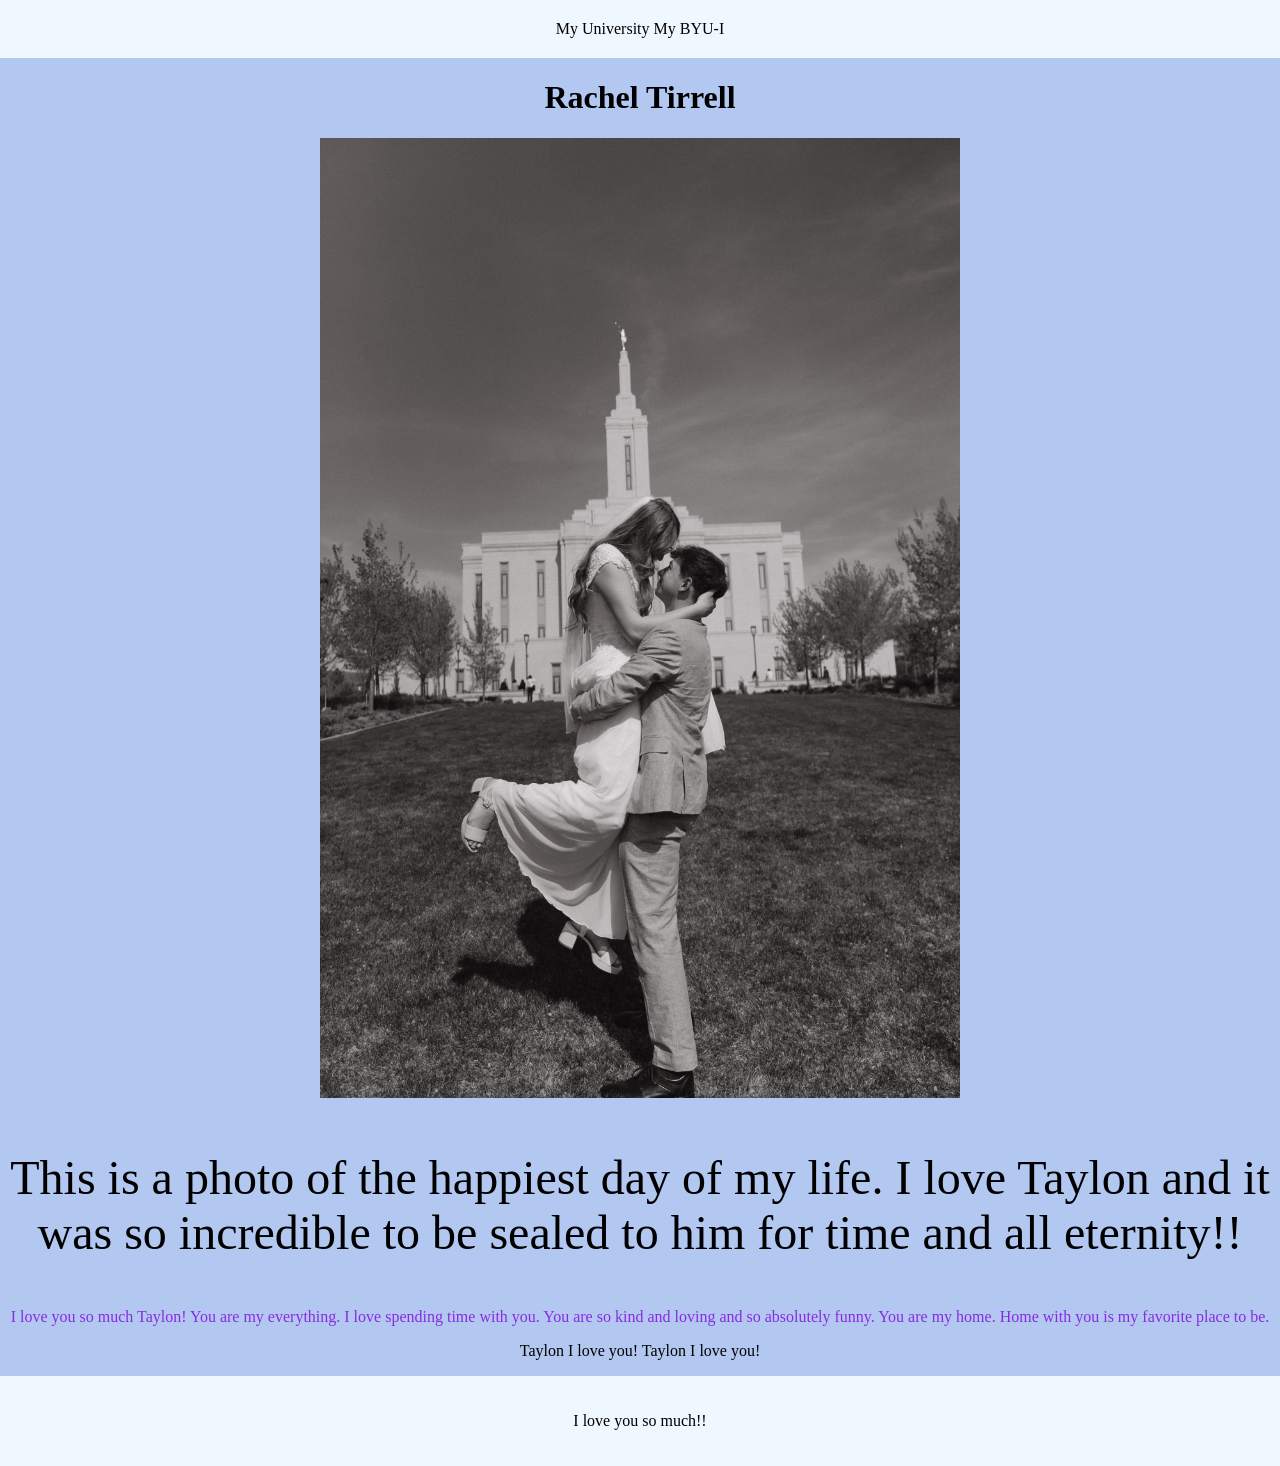
==== index.html @ a35fd4ae "first commit" ====
<!DOCTYPE html>
<html lang="en">
<head>
    <meta charset="UTF-8">
    <meta name="viewport" content="width=device-width, initial-scale=1.0">
    <title>Portal Page</title>
    <link rel="stylesheet" href="styles/styles.css">
</head>
<body>
    <header>
        <nav>
            <a href="http://www.byui.edu" target="_blank">My University</a>
            <a href="https://my.byui.edu/external/login?redirectTo=%2F">My BYU-I</a>
        </nav>
    </header>
    <main>
        <h1>Rachel Tirrell</h1>
        <img src="images/weddingpic.jpg" alt="a picture of Rachel and Taylon Tirrell infront of the temple after their sealing">
        <p id="second">  This is a photo of the happiest day of my life. I love Taylon and it was so incredible to be sealed to him for time and all eternity!!</p>
        <p class="emphasis">I love you so much Taylon! You are my everything. I love spending time with you. You are so kind and loving and so absolutely funny. You are my home. Home with you is my favorite place to be.</p>
         <p> Taylon I love you! 
            Taylon I love you!</p>
        
    </main>
    <footer>
        <p>I love you so much!! </p>
    </footer>
</body>
---- styles/styles.css ----
img{width: 50%}
body{background-color: rgb(178, 200, 241);
text-align: center; 
text-wrap: initial;
margin: 0;}
/* nav {background-color: aliceblue;}  */
header, footer{
    background-color: aliceblue;
    padding: 20px;
}
a{
    text-decoration: none;
    color: black;
}
p{
    font-size: ;
}
#second {
    font-size: 3em;
}
.emphasis {
    color: blueviolet;
}
nav a:hover {
    text-decoration: underline;
    color:blueviolet
}
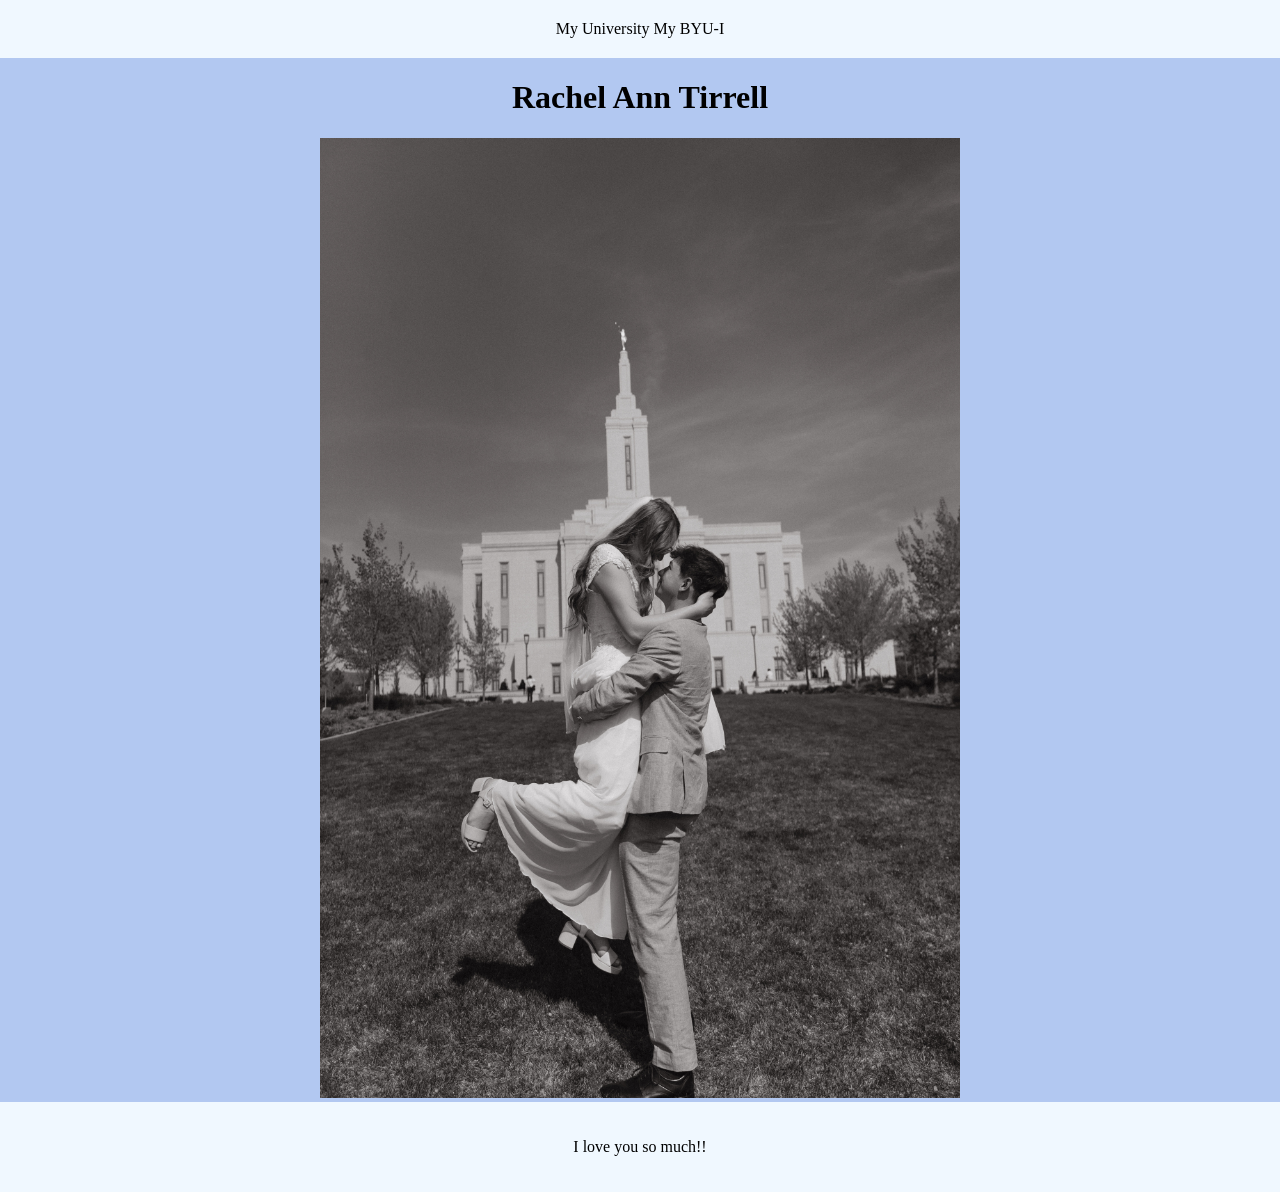
==== commit f4383248: "i deleted 2 paragraphs" ====
--- a/index.html
+++ b/index.html
@@ -14,12 +14,9 @@
         </nav>
     </header>
     <main>
-        <h1>Rachel Tirrell</h1>
+        <h1>Rachel Ann Tirrell</h1>
         <img src="images/weddingpic.jpg" alt="a picture of Rachel and Taylon Tirrell infront of the temple after their sealing">
-        <p id="second">  This is a photo of the happiest day of my life. I love Taylon and it was so incredible to be sealed to him for time and all eternity!!</p>
-        <p class="emphasis">I love you so much Taylon! You are my everything. I love spending time with you. You are so kind and loving and so absolutely funny. You are my home. Home with you is my favorite place to be.</p>
-         <p> Taylon I love you! 
-            Taylon I love you!</p>
+        
         
     </main>
     <footer>
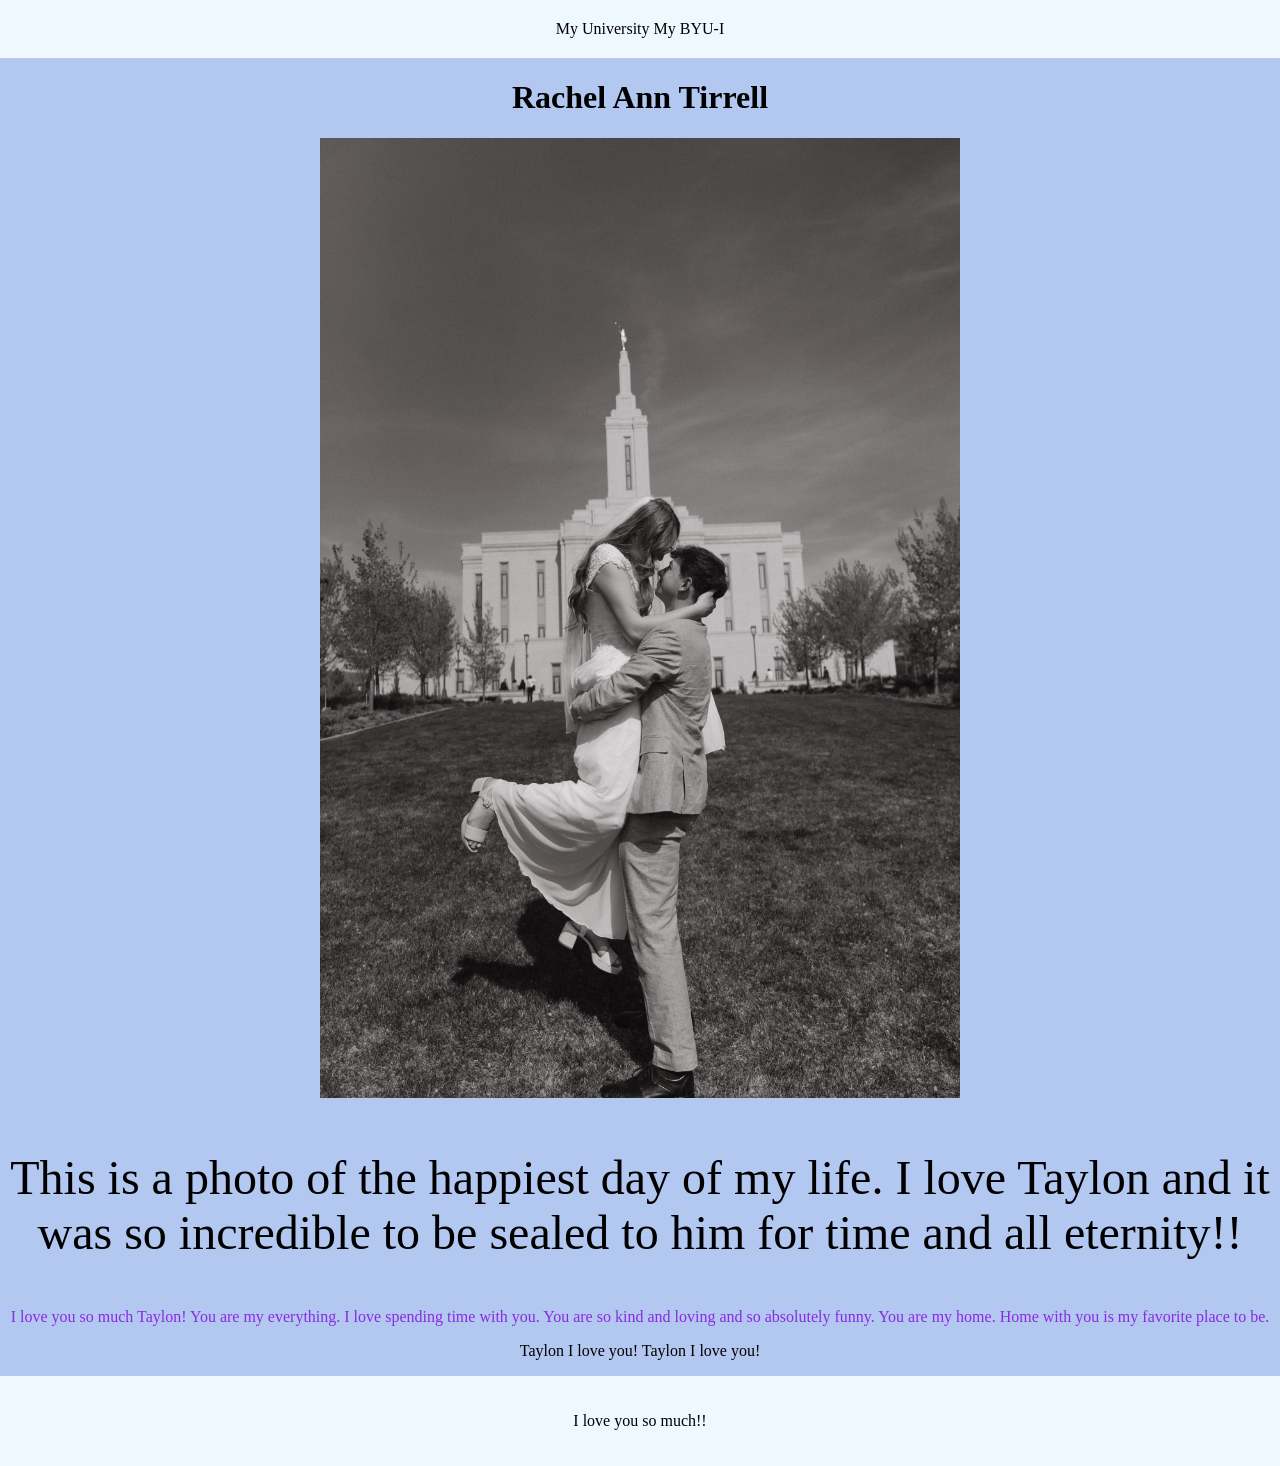
==== commit f054ca57: "added back in my paragraphs" ====
--- a/index.html
+++ b/index.html
@@ -16,7 +16,10 @@
     <main>
         <h1>Rachel Ann Tirrell</h1>
         <img src="images/weddingpic.jpg" alt="a picture of Rachel and Taylon Tirrell infront of the temple after their sealing">
-        
+        <p id="second">  This is a photo of the happiest day of my life. I love Taylon and it was so incredible to be sealed to him for time and all eternity!!</p>
+        <p class="emphasis">I love you so much Taylon! You are my everything. I love spending time with you. You are so kind and loving and so absolutely funny. You are my home. Home with you is my favorite place to be.</p>
+         <p> Taylon I love you! 
+            Taylon I love you!</p>
         
     </main>
     <footer>
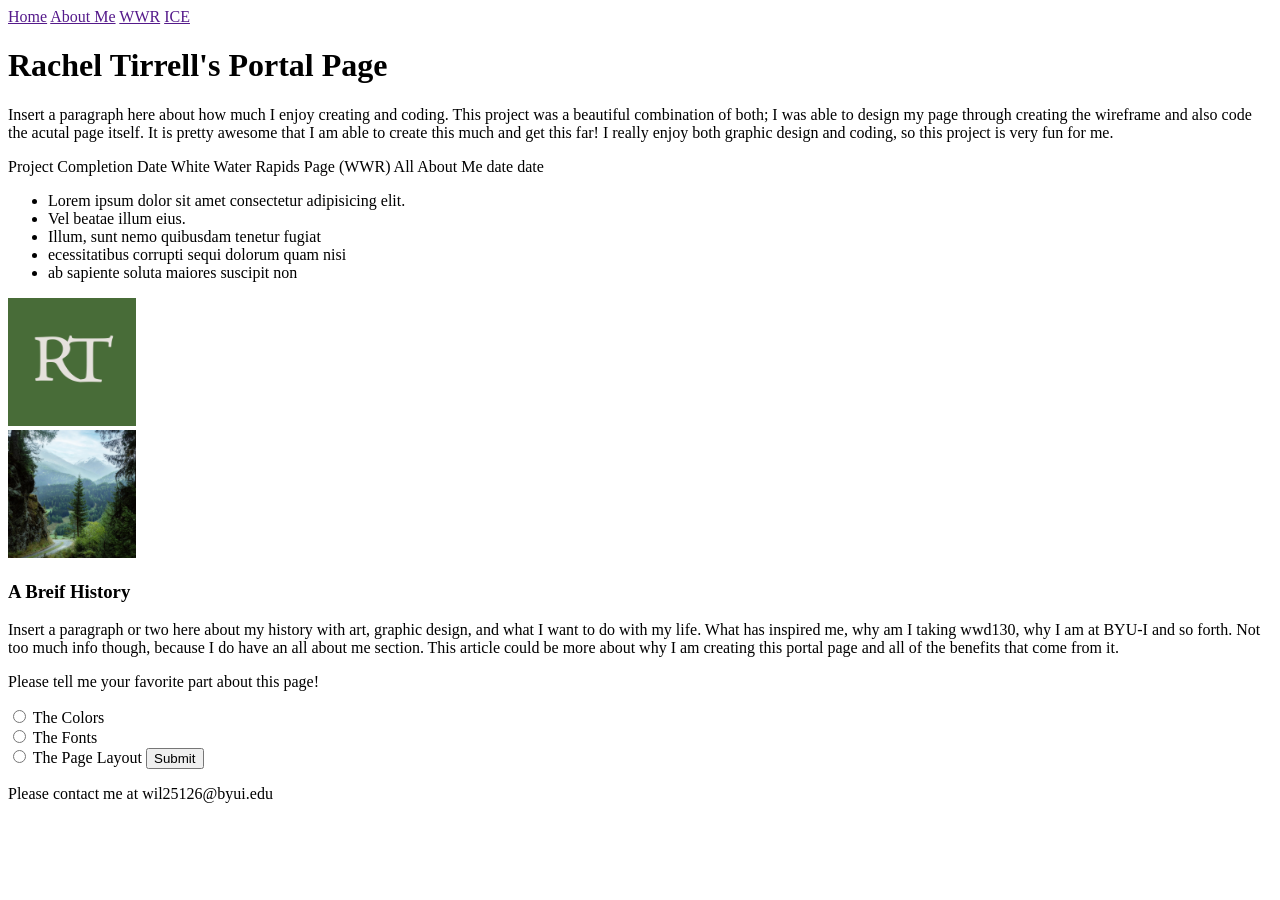
==== commit 172924b4: "portal page check in 200" ====
--- a/index.html
+++ b/index.html
@@ -3,26 +3,75 @@
 <head>
     <meta charset="UTF-8">
     <meta name="viewport" content="width=device-width, initial-scale=1.0">
-    <title>Portal Page</title>
-    <link rel="stylesheet" href="styles/styles.css">
+    <title>Document</title>
+     <link rel="stylesheet" href="styles/styles.css" />
 </head>
 <body>
-    <header>
-        <nav>
-            <a href="http://www.byui.edu" target="_blank">My University</a>
-            <a href="https://my.byui.edu/external/login?redirectTo=%2F">My BYU-I</a>
-        </nav>
-    </header>
-    <main>
-        <h1>Rachel Ann Tirrell</h1>
-        <img src="images/weddingpic.jpg" alt="a picture of Rachel and Taylon Tirrell infront of the temple after their sealing">
-        <p id="second">  This is a photo of the happiest day of my life. I love Taylon and it was so incredible to be sealed to him for time and all eternity!!</p>
-        <p class="emphasis">I love you so much Taylon! You are my everything. I love spending time with you. You are so kind and loving and so absolutely funny. You are my home. Home with you is my favorite place to be.</p>
-         <p> Taylon I love you! 
-            Taylon I love you!</p>
-        
-    </main>
-    <footer>
-        <p>I love you so much!! </p>
-    </footer>
-</body>+    <div>
+        <header>
+            <nav>
+                <a href="">Home</a>
+                <a href="">About Me</a>
+                <a href="">WWR</a>
+                <a href="">ICE</a>
+            </nav>
+        </header>
+        <main>
+            <h1>Rachel Tirrell's Portal Page</h1>
+            <section class="text box">
+                <p> Insert a paragraph here about how much I enjoy creating and coding. This project was a beautiful combination of both; I was able to design my page through creating the wireframe and also code the acutal page itself. It is pretty awesome that I am able to create this much and get this far! I really enjoy both graphic design and coding, so this project is very fun for me.</p>
+            </section>
+            <section class="text box">
+                </table>
+                <tr>
+                    <th>Project</th>
+                    <th>Completion Date</th>
+                </tr>
+                <tr>
+                    <td>White Water Rapids Page (WWR)</td>
+                    <td>All About Me</td>
+                </tr>
+                <tr>
+                    <td>date</td>
+                    <td>date</td>
+                </tr>
+                </table>
+            </section>
+            <section class="text box">
+                <ul>
+                    <li>Lorem ipsum dolor sit amet consectetur adipisicing elit. </li> 
+                    <li>Vel beatae illum eius. </li>
+                    <li>Illum, sunt nemo quibusdam tenetur fugiat </li>
+                    <li>ecessitatibus corrupti sequi dolorum quam nisi</li>
+                    <li>ab sapiente soluta maiores suscipit non</li>
+                </ul>
+            </section>
+            <section>
+                <div class="logo container">
+                <img src="images/my_logo.png" alt="Rachel Tirrell Logo" height="128px" width="auto"></div>
+                <div class="tree container">
+                <img src="images/tree.jpg" alt="Beautiful trees and mountains" height="128px" width="auto"></div>
+            </section>
+            <article>
+                <h3>A Breif History</h3>
+                <p> Insert a paragraph or two here about my history with art, graphic design, and what I want to do with my life. What has inspired me, why am I taking wwd130, why I am at BYU-I and so forth. Not too much info though, because I do have an all about me section. This article could be more about why I am creating this portal page and all of the benefits that come from it.</p>
+            </article>
+            <section> 
+                <p>Please tell me your favorite part about this page!</p>
+                <form>
+                    <input type="radio" id="color" name="fav_part" value="color">
+                    <label for="color">The Colors</label><br>
+                    <input type="radio" id="Font" name="fav_part" value="font">
+                    <label for="font">The Fonts</label><br>
+                    <input type="radio" id="layout" name="fav_part" value="layout">
+                    <label for="layout">The Page Layout </label>
+                    <input type="submit" value="Submit">
+                </form>
+            </section>
+        </main>
+        <footer>
+            <p>Please contact me at wil25126@byui.edu</p>
+        </footer>
+    </div>
+</body>
+</html>
--- a/styles/styles.css
+++ b/styles/styles.css
@@ -1,27 +1,7 @@
-img{width: 50%}
-body{background-color: rgb(178, 200, 241);
-text-align: center; 
-text-wrap: initial;
-margin: 0;}
-/* nav {background-color: aliceblue;}  */
-header, footer{
-    background-color: aliceblue;
-    padding: 20px;
+table, th, td {
+  border:1px solid black;
 }
-a{
-    text-decoration: none;
-    color: black;
-}
-p{
-    font-size: ;
-}
-#second {
-    font-size: 3em;
-}
-.emphasis {
-    color: blueviolet;
-}
-nav a:hover {
-    text-decoration: underline;
-    color:blueviolet
+image {
+    height: 130px;
+    width: auto;
 }
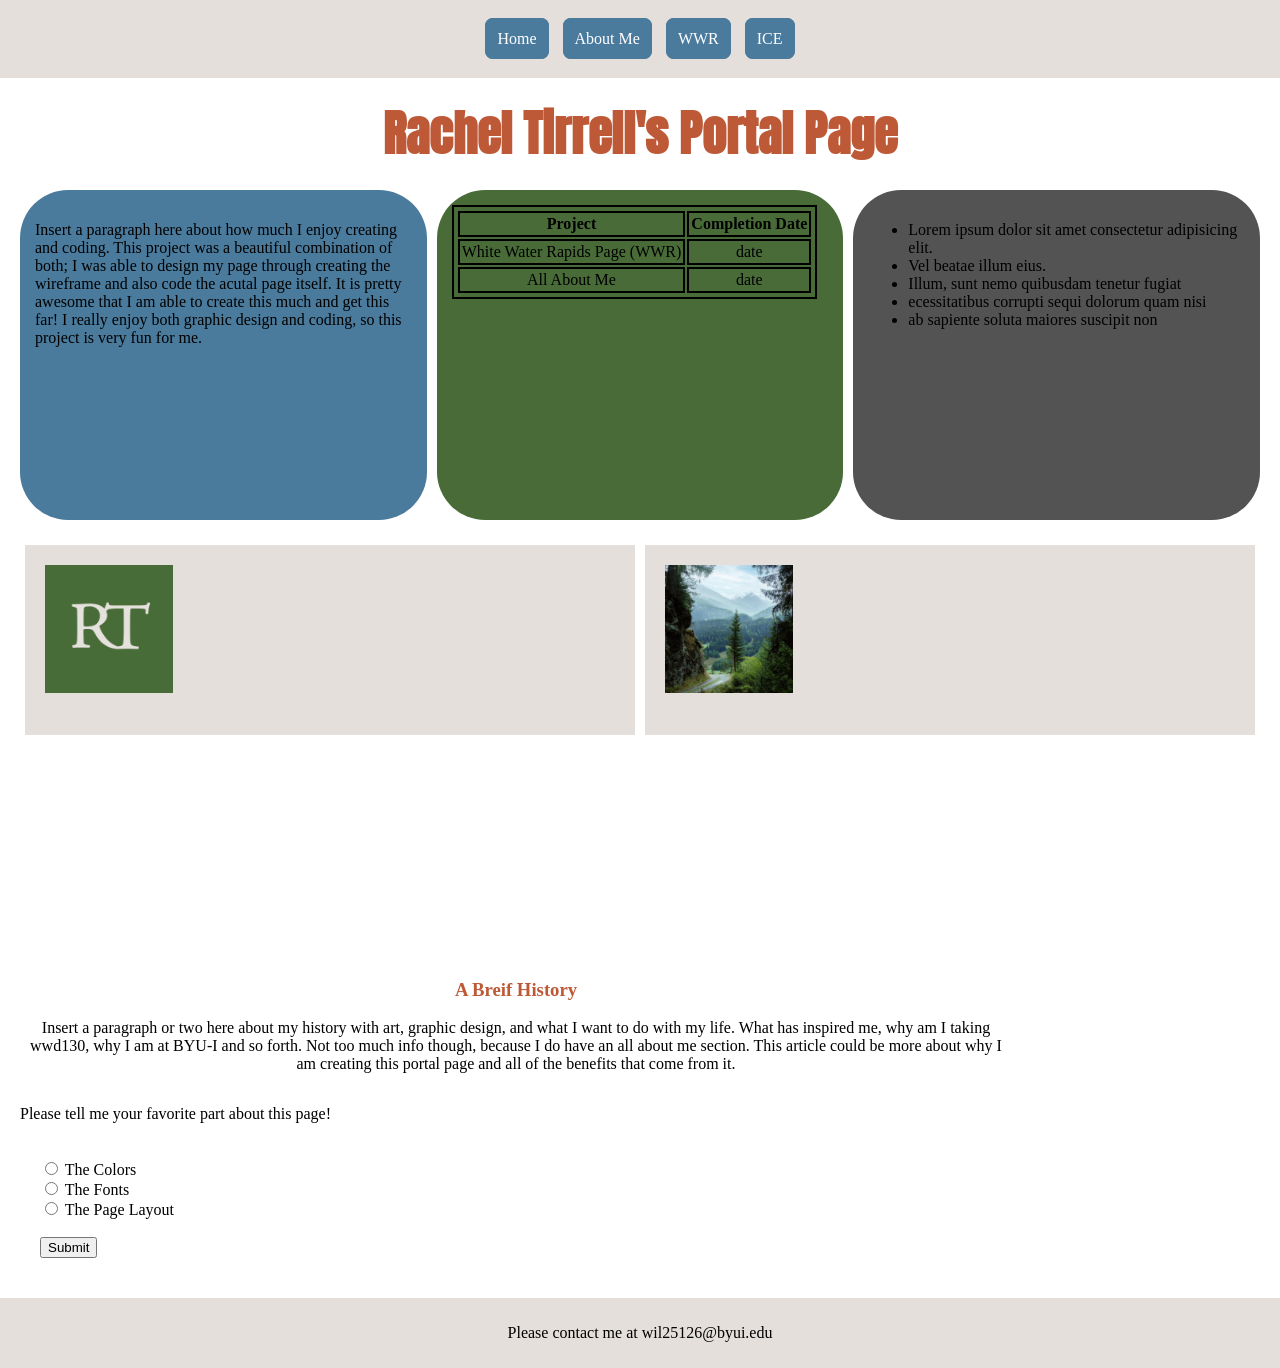
==== commit a2bea467: "portal page" ====
--- a/index.html
+++ b/index.html
@@ -3,41 +3,45 @@
 <head>
     <meta charset="UTF-8">
     <meta name="viewport" content="width=device-width, initial-scale=1.0">
-    <title>Document</title>
-     <link rel="stylesheet" href="styles/styles.css" />
+    <title>RT | Portal Page</title>
+    <link rel="stylesheet" href="styles/styles.css" />
+    <style>
+    @import url('https://fonts.googleapis.com/css2?family=Anton&display=swap');
+</style>
+     
 </head>
 <body>
-    <div>
-        <header>
-            <nav>
-                <a href="">Home</a>
-                <a href="">About Me</a>
-                <a href="">WWR</a>
-                <a href="">ICE</a>
-            </nav>
-        </header>
-        <main>
-            <h1>Rachel Tirrell's Portal Page</h1>
-            <section class="text box">
+    <header>
+         <nav id="link_buttons">
+            <a id="home_link" href="https://rachel-tirrell.github.io/wdd130/">Home</a>
+            <a id="about_me_link" href="">About Me</a>
+            <a id="wwr_link" href="https://rachel-tirrell.github.io/wdd130/wwr/index.html">WWR</a>
+            <a id="ice_link" href="">ICE</a>
+        </nav>
+    </header>
+    <main>
+        <h1>Rachel Tirrell's Portal Page</h1>
+        <div id="text_box_grid">
+            <section class="text_box" id="paragraph_box">
                 <p> Insert a paragraph here about how much I enjoy creating and coding. This project was a beautiful combination of both; I was able to design my page through creating the wireframe and also code the acutal page itself. It is pretty awesome that I am able to create this much and get this far! I really enjoy both graphic design and coding, so this project is very fun for me.</p>
             </section>
-            <section class="text box">
-                </table>
+            <section class="text_box" id="table_box">
+                <table>
                 <tr>
                     <th>Project</th>
                     <th>Completion Date</th>
                 </tr>
                 <tr>
                     <td>White Water Rapids Page (WWR)</td>
-                    <td>All About Me</td>
+                    <td>date</td>
                 </tr>
                 <tr>
-                    <td>date</td>
+                    <td>All About Me</td>
                     <td>date</td>
                 </tr>
                 </table>
             </section>
-            <section class="text box">
+            <section class="text_box" id="list_box">
                 <ul>
                     <li>Lorem ipsum dolor sit amet consectetur adipisicing elit. </li> 
                     <li>Vel beatae illum eius. </li>
@@ -46,12 +50,16 @@
                     <li>ab sapiente soluta maiores suscipit non</li>
                 </ul>
             </section>
-            <section>
-                <div class="logo container">
-                <img src="images/my_logo.png" alt="Rachel Tirrell Logo" height="128px" width="auto"></div>
-                <div class="tree container">
-                <img src="images/tree.jpg" alt="Beautiful trees and mountains" height="128px" width="auto"></div>
-            </section>
+        </div>
+        <div id="image_grid"> 
+            <div class="logo_container">
+                <img src="images/my_logo.png" alt="Rachel Tirrell Logo" height="128px" width="auto">
+            </div>
+            <div class="tree_container">
+                <img src="images/tree.jpg" alt="Beautiful trees and mountains" height="128px" width="auto">
+            </div>
+        </div>
+        <div class="give_space">
             <article>
                 <h3>A Breif History</h3>
                 <p> Insert a paragraph or two here about my history with art, graphic design, and what I want to do with my life. What has inspired me, why am I taking wwd130, why I am at BYU-I and so forth. Not too much info though, because I do have an all about me section. This article could be more about why I am creating this portal page and all of the benefits that come from it.</p>
@@ -65,9 +73,13 @@
                     <label for="font">The Fonts</label><br>
                     <input type="radio" id="layout" name="fav_part" value="layout">
                     <label for="layout">The Page Layout </label>
+                    <br>
+                    <br>
                     <input type="submit" value="Submit">
+                    <br>
                 </form>
             </section>
+        </div>
         </main>
         <footer>
             <p>Please contact me at wil25126@byui.edu</p>
--- a/styles/styles.css
+++ b/styles/styles.css
@@ -1,7 +1,109 @@
+body {
+  margin: 0%;
+}
+header {
+  background-color: #e4dfda;
+  margin: 0px;
+  padding: 30px;
+  text-align: center;
+}
+main {
+  font-family: Georgia, 'Times New Roman', Times, serif;
+}
+footer {
+  background-color: #e4dfda;
+  margin: 0px;
+  padding: 10px;
+  text-align: center;
+}
+h1 {
+  color:#be5937; 
+  text-align: center;
+  font-family: "Anton", sans-serif;
+  font-size: 3em;
+  margin: 20px;
+}
 table, th, td {
-  border:1px solid black;
+  border:2px solid black; 
+  padding: 2px;
+  align-items: center;
+  align-content: center;
 }
-image {
-    height: 130px;
-    width: auto;
+.anton-regular {
+  font-family: "Anton", sans-serif;
+  font-weight: 400;
+  font-style: normal;
+}
+nav a {
+  border: 2px solid #4a7b9d; 
+  background-color: #4a7b9d;
+  padding: 10px;
+  border-radius: .5em;
+  color: white;
+  margin: 5px;
+  text-decoration: none;
+}
+#home_link, #wwr_link, #about_me_link, #ice_link {
+  text-decoration: none;
+}
+#link_buttons{
+  align-content: center;
+}
+#paragraph_box {
+  background-color:#4a7b9d;
+}
+#table_box {
+  background-color: #486b38;
+  text-align: center;
+}
+#list_box {
+  background-color: #535353
+}
+.text_box {
+  /* border: 2px solid black; */
+  /* border-width: 2px;  */
+  height: 300px;
+  padding: 15px;
+  border-radius: 3em;
+  /* width: 100px; */
+}
+#text_box_grid {
+  align-content: center;
+  display: grid;
+  grid-template-columns:1fr 1fr 1fr;
+  gap: 10px; 
+}
+#image_grid {
+  display: grid;
+  grid-template-columns: 1fr 1fr;
+  grid-template-rows: 200px 200px;
+}
+.tree_container, .logo_container {
+  background-color:#e4dfda;
+  margin: 5px;
+  padding: 20px;
+}
+
+.logo_container {
+  grid-column: 1/2;
+}
+.tree_container {
+  grid-column: 2/3;
+}
+
+h3 {
+  color:#be5937;
+  text-align: center;
+}
+div {
+  margin: 20px;
+}
+form {
+  padding: 20px;
+}
+article {
+  width: 80%;
+  align-content: center;
+  align-self: center;
+  text-align: center;
 }
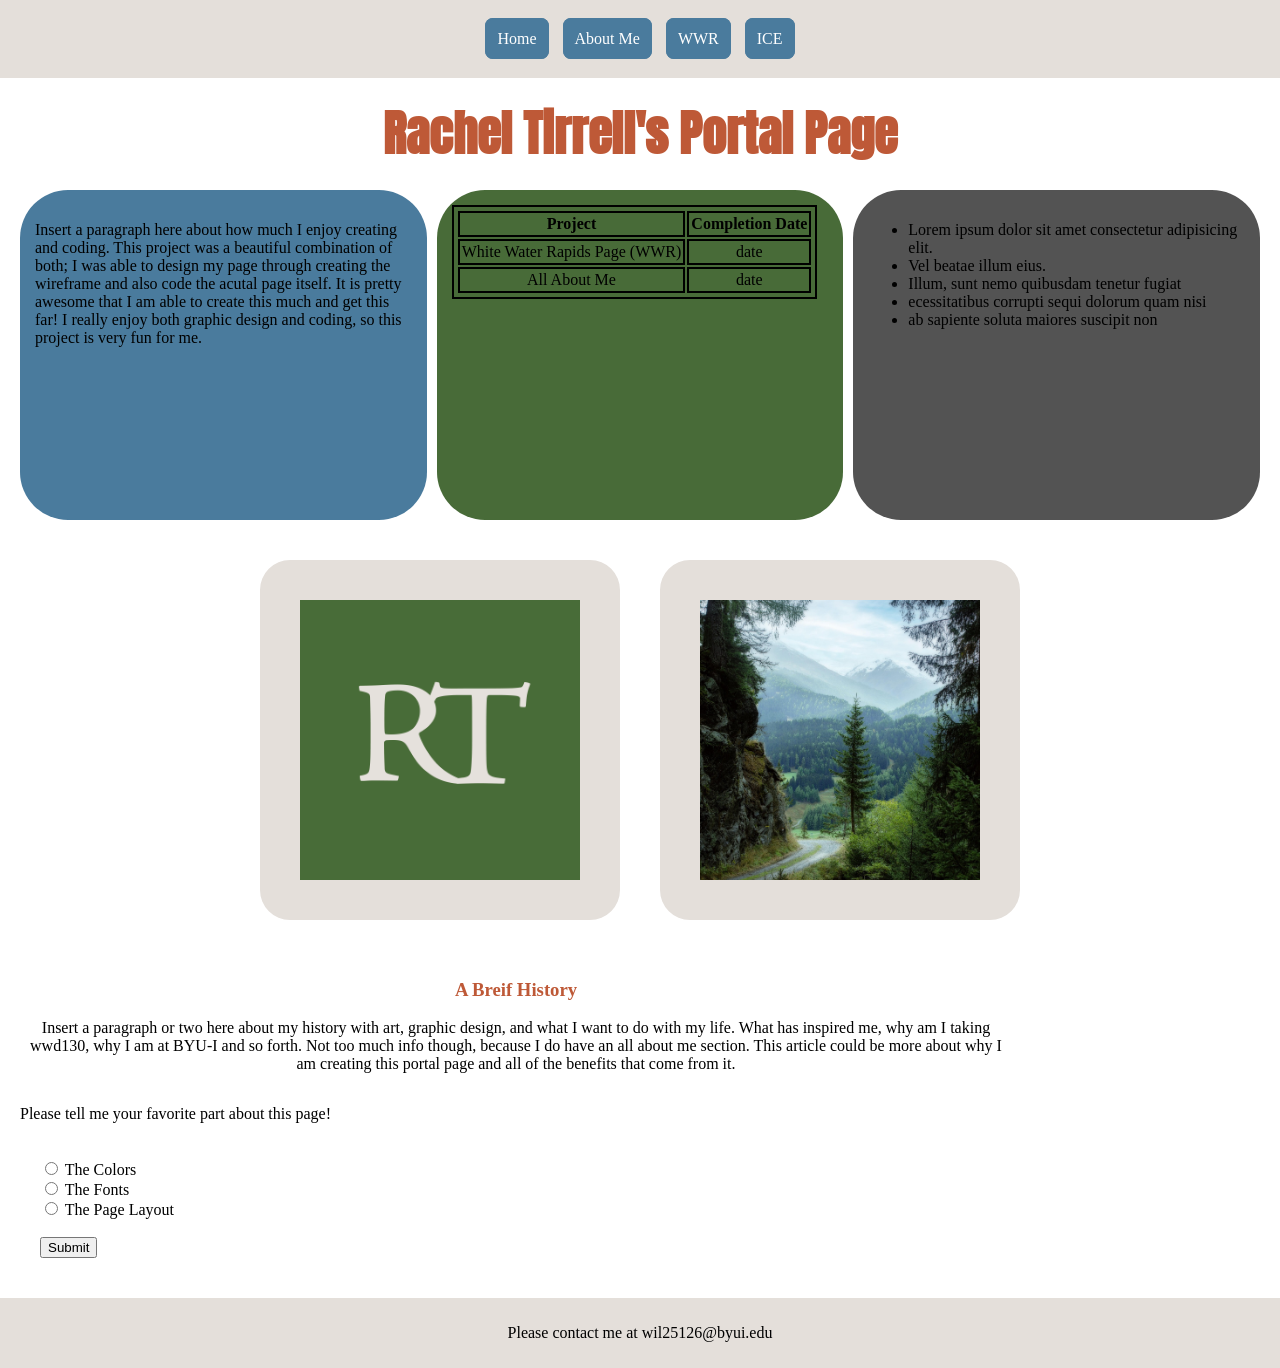
==== commit 462e6c87: "updated portal page with ice" ====
--- a/index.html
+++ b/index.html
@@ -53,10 +53,10 @@
         </div>
         <div id="image_grid"> 
             <div class="logo_container">
-                <img src="images/my_logo.png" alt="Rachel Tirrell Logo" height="128px" width="auto">
+                <img src="images/my_logo.png " class="img" alt="Rachel Tirrell Logo" height="128px" width="auto">
             </div>
             <div class="tree_container">
-                <img src="images/tree.jpg" alt="Beautiful trees and mountains" height="128px" width="auto">
+                <img src="images/tree.jpg" class="img" alt="Beautiful trees and mountains" height="128px" width="auto">
             </div>
         </div>
         <div class="give_space">
--- a/styles/styles.css
+++ b/styles/styles.css
@@ -75,20 +75,29 @@
 }
 #image_grid {
   display: grid;
-  grid-template-columns: 1fr 1fr;
-  grid-template-rows: 200px 200px;
+  grid-template-columns: 1fr 1fr 1fr 1fr;
+  grid-template-rows: 400px;
+  justify-content: center;
 }
-.tree_container, .logo_container {
-  background-color:#e4dfda;
+/* .tree_container, .logo_container {
+  background-color:black;
   margin: 5px;
   padding: 20px;
+  border-radius: 30px;
+} */
+.img {
+  border-radius: 30px;
+  align-items: center;
+  border: 40px solid #e4dfda;
+  box-sizing: border-box;
+  width: auto;
+  height: 100%;
 }
-
 .logo_container {
-  grid-column: 1/2;
+  grid-column: 2/3;
 }
 .tree_container {
-  grid-column: 2/3;
+  grid-column: 3/4;
 }
 
 h3 {
@@ -106,4 +115,18 @@
   align-content: center;
   align-self: center;
   text-align: center;
+}
+.ice_links {
+  text-decoration: none;
+  font-weight: bold;
+  border: 2px solid #4a7b9d;
+  background-color: #4a7b9d;
+  padding: 10px;
+  border-radius: .5em;
+  color: white;
+  margin: 5px;
+  align-items: center;
+}
+.ice_links:hover {
+  background-color: #3a5a7b;
 }
